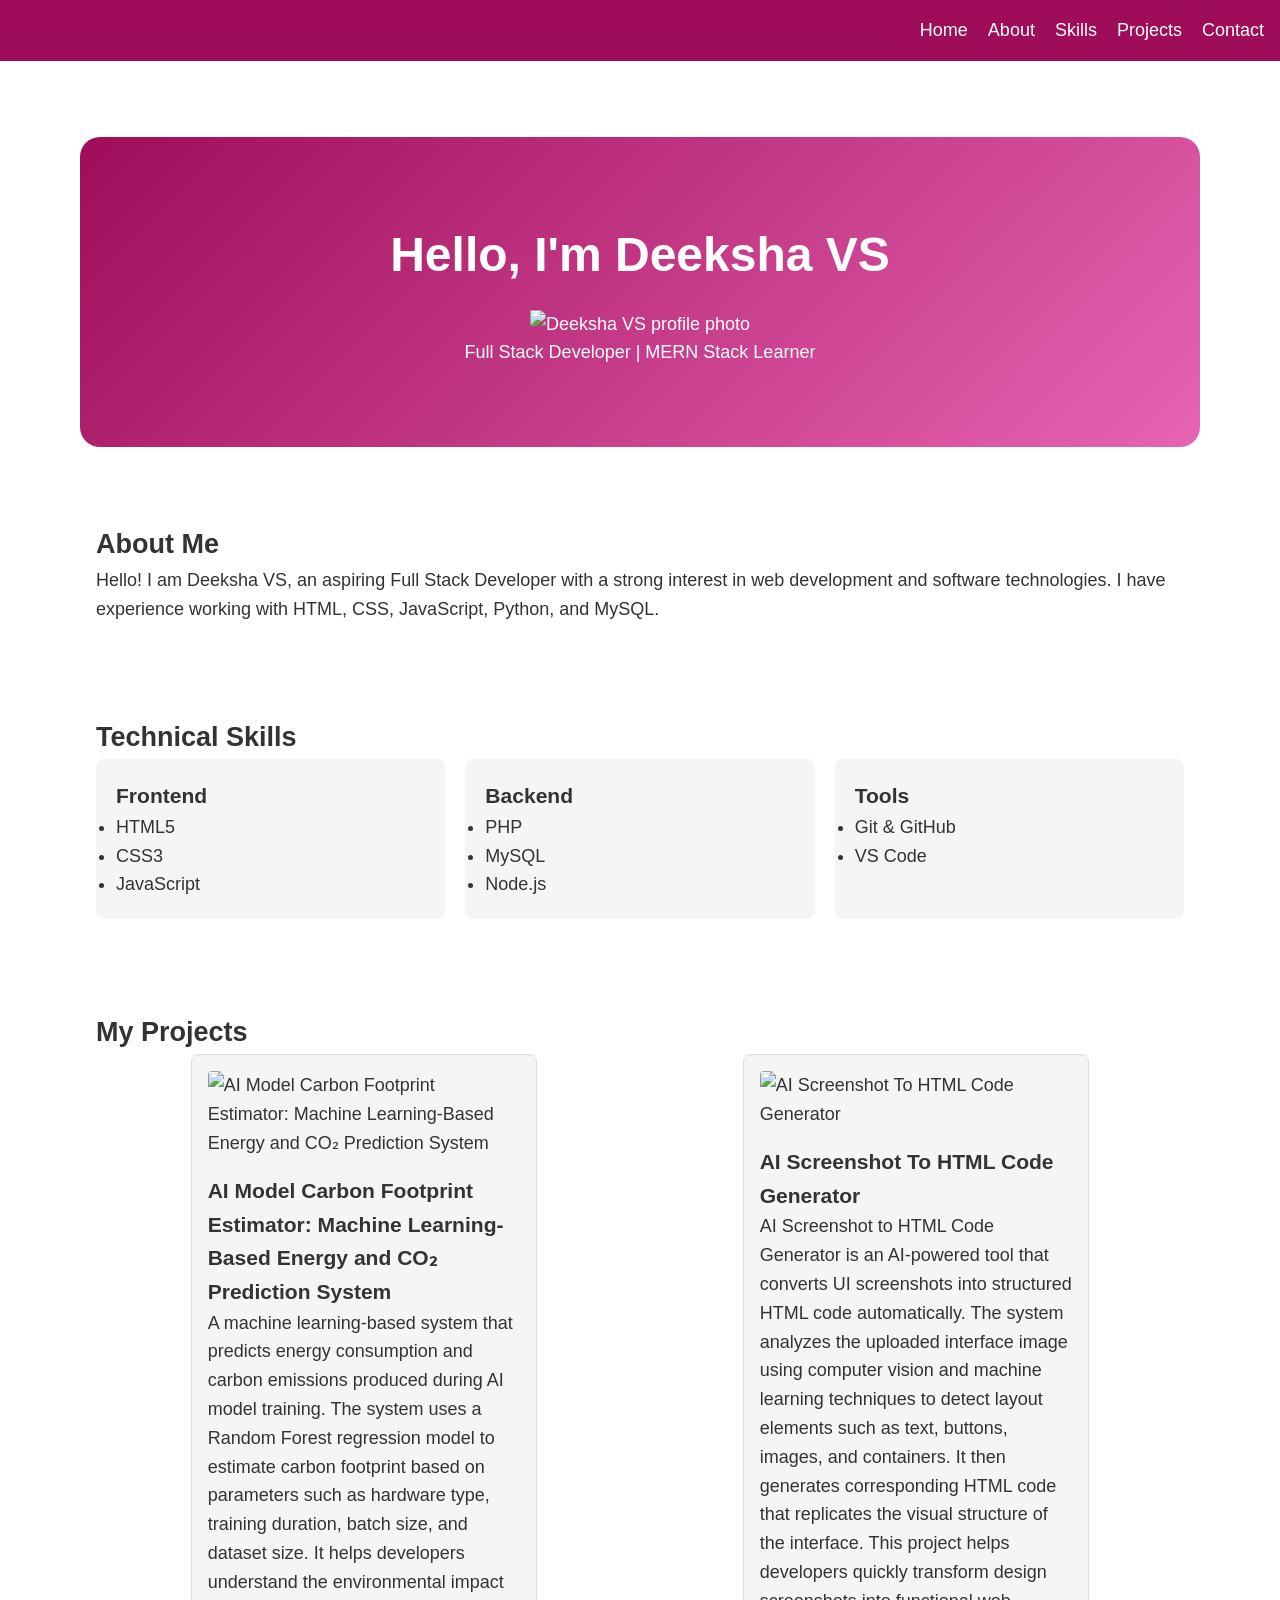
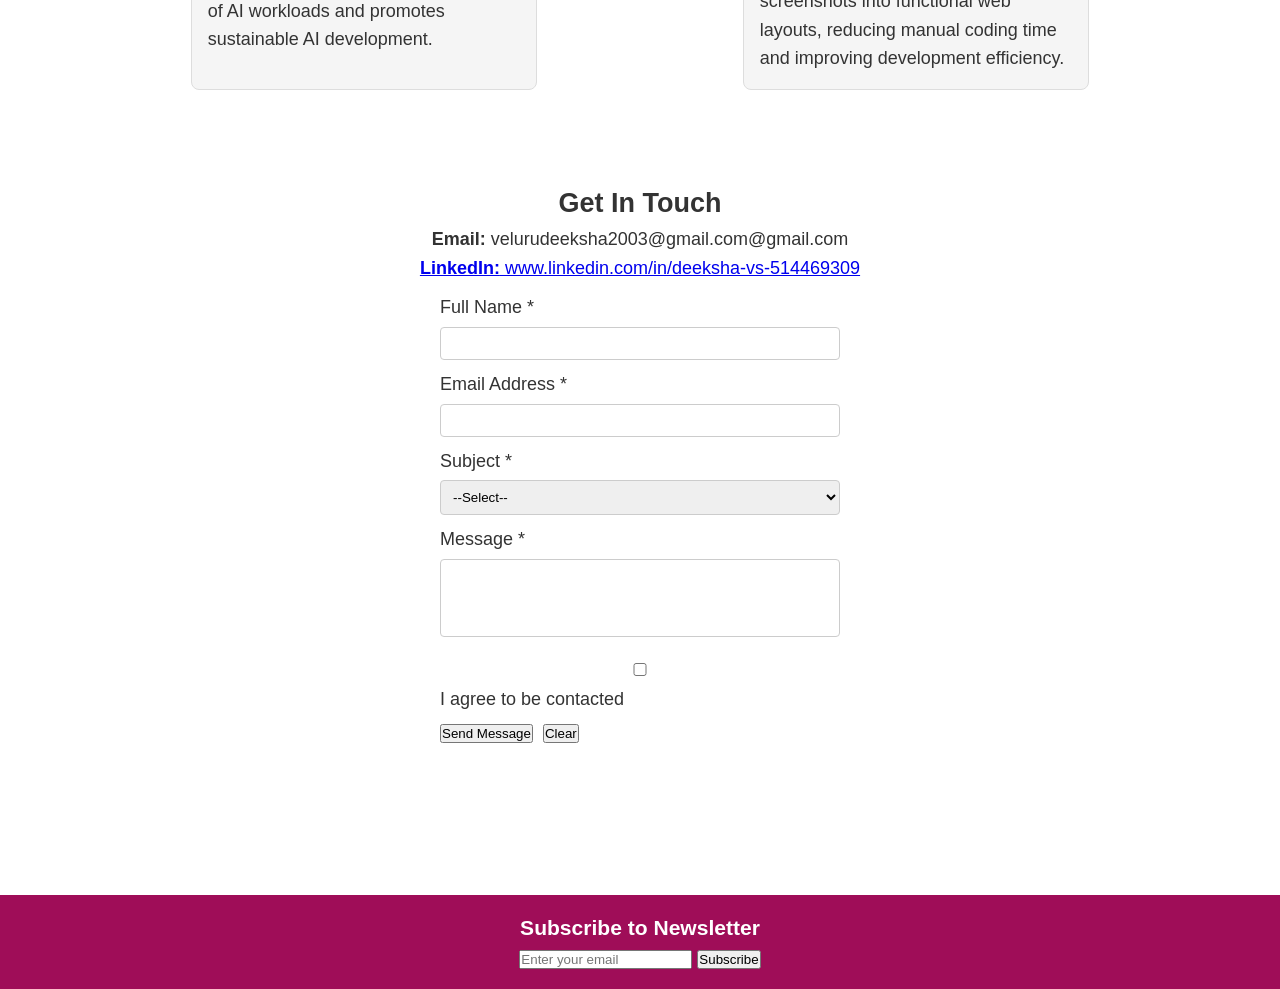
==== index.html @ 1c8dad01 "index.html" ====
<!DOCTYPE html>
<html lang="en">
<head>
<meta charset="UTF-8">
<meta name="viewport" content="width=device-width, initial-scale=1.0">

<title>Deeksha VS - Full Stack Developer Portfolio</title>

<meta name="description" content="Portfolio of a full stack developer specializing in MERN stack projects">
<meta name="keywords" content="portfolio, developer, MERN, React, Node.js">
<meta name="author" content="Deeksha VS">
<meta name="robots" content="index, follow">

<!-- Open Graph -->
<meta property="og:title" content="Deeksha VS - Portfolio">
<meta property="og:description" content="Explore my projects and skills">
<meta property="og:type" content="website">

<!-- Favicon -->
<link rel="icon" type="image/x-icon" href="assets/favicon.ico">

<link rel="stylesheet" href="style.css">
</head>

<body>

<header>
<nav>
<div class="nav-container">

<ul class="nav-menu">
<li><a href="#home" class="nav-link">Home</a></li>
<li><a href="#about" class="nav-link">About</a></li>
<li><a href="#skills" class="nav-link">Skills</a></li>
<li><a href="#projects" class="nav-link">Projects</a></li>
<li><a href="#contact" class="nav-link">Contact</a></li>
</ul>

</div>
</nav>
</header>

<main>

<section id="home">
<h1>Hello, I'm Deeksha VS</h1>

<img 
src="assets/images/profile.jpeg"
alt="Deeksha VS profile photo"
width="200"
height="200"
loading="lazy"
>

<p>Full Stack Developer | MERN Stack Learner</p>
</section>


<section id="about">
<h2>About Me</h2>

<p>
Hello! I am Deeksha VS, an aspiring Full Stack Developer with a strong interest in web development and software technologies. I have experience working with HTML, CSS, JavaScript, Python, and MySQL.
</p>

</section>


<section id="skills">
<h2>Technical Skills</h2>

<div class="skills-container">

<article class="skill-category">
<h3>Frontend</h3>
<ul>
<li>HTML5</li>
<li>CSS3</li>
<li>JavaScript</li>
</ul>
</article>

<article class="skill-category">
<h3>Backend</h3>
<ul>
<li>PHP</li>
<li>MySQL</li>
<li>Node.js</li>
</ul>
</article>

<article class="skill-category">
<h3>Tools</h3>
<ul>
<li>Git & GitHub</li>
<li>VS Code</li>
</ul>
</article>

</div>
</section>


<section id="projects">
<h2>My Projects</h2>

<div class="projects-grid">

<article class="project-card">

<img
src="assets/images/project1.png"
alt="AI Model Carbon Footprint Estimator: Machine Learning-Based Energy and CO₂ Prediction System"
width="300"
height="200"
loading="lazy"
>

<h3>AI Model Carbon Footprint Estimator: Machine Learning-Based Energy and CO₂ Prediction System</h3>

<p>
A machine learning-based system that predicts energy consumption and carbon emissions produced during AI model training. The system uses a Random Forest regression model to estimate carbon footprint based on parameters such as hardware type, training duration, batch size, and dataset size. It helps developers understand the environmental impact of AI workloads and promotes sustainable AI development.
</p>

</article>


<article class="project-card">

<img
src="assets/images/project2.png"
alt="AI Screenshot To HTML Code Generator"
width="300"
height="200"
loading="lazy"
>

<h3>AI Screenshot To HTML Code Generator</h3>

<p>
AI Screenshot to HTML Code Generator is an AI-powered tool that converts UI screenshots into structured HTML code automatically. The system analyzes the uploaded interface image using computer vision and machine learning techniques to detect layout elements such as text, buttons, images, and containers. It then generates corresponding HTML code that replicates the visual structure of the interface. This project helps developers quickly transform design screenshots into functional web layouts, reducing manual coding time and improving development efficiency.
</p>

</article>



</div>

</section>


<section id="contact">

<h2>Get In Touch</h2>

<p><b>Email:</b> velurudeeksha2003@gmail.com@gmail.com</p>

<p>
<a href="https://linkedin.com/in/deeksha-vs-514469309" target="_blank">
<b>LinkedIn:</b> www.linkedin.com/in/deeksha-vs-514469309
</a>
</p>

<form class="contact-form">

<label for="name">Full Name *</label>
<input type="text" id="name" required>

<label for="email">Email Address *</label>
<input type="email" id="email" required>

<label for="subject">Subject *</label>
<select id="subject">
<option>--Select--</option>
<option>Project</option>
<option>Job</option>
</select>

<label for="message">Message *</label>
<textarea id="message" rows="4"></textarea>

<label>
<input type="checkbox"> I agree to be contacted
</label>

<div class="form-buttons">
<button type="submit">Send Message</button>
<button type="reset">Clear</button>
</div>

</form>

</section>

</main>


<footer>

<h3>Subscribe to Newsletter</h3>

<form>

<input
type="email"
placeholder="Enter your email"
required
>

<button type="submit">Subscribe</button>

</form>

</footer>

</body>
</html>
---- style.css ----
/* CSS Reset & Defaults */
* {
    margin: 0;
    padding: 0;
    box-sizing: border-box;
}

:root {
    --primary: #9f0d58;
    --secondary: #e764b3;
    --light: #f5f5f5;
    --dark: #333;
    --spacing: 16px;
    
}

body {
    font-family: -apple-system, BlinkMacSystemFont, 'Segoe UI', Roboto, sans-serif;
    line-height: 1.6;
    color: var(--dark);
    background: #fff;
}

/* Header & Navigation */
header {
    background: var(--primary);
    color: white;
    padding: var(--spacing);
    position: sticky;
    top: 0;
    
}


.nav-container {
    display: flex;
    justify-content: space-between;
    align-items: center;
    width: 100%;
}
.nav-menu {
    display: flex;
    gap: 20px;
    list-style: none;
    margin-left: auto;
}


nav a {
    color: white;
    text-decoration: none;
    transition: opacity 0.3s;
}

nav a:hover {
    opacity: 0.8;
}

/* Main Content */
main {
    max-width: 1200px;
    margin: 0 auto;
    padding: var(--spacing);
}

section {
    margin: 60px 0;
    padding: var(--spacing);
}

/* Hero Section */
#home {
    text-align: center;
    padding: 80px var(--spacing);
    background: linear-gradient(135deg, var(--primary), var(--secondary));
    color: white;
    border-bottom-left-radius: 20px;
    border-bottom-right-radius: 20px;
    border-top-left-radius: 20px;
     border-top-right-radius: 20px;
}

#home h1 {
    font-size: 48px;
    margin-bottom: var(--spacing);
}

/* Cards */
.project-card {
    border: 1px solid #ddd;
    border-radius: 8px;
    padding: var(--spacing);
    background: var(--light);
    transition: transform 0.3s, box-shadow 0.3s;
}

.project-card:hover {
    transform: translateY(-4px);
    box-shadow: 0 4px 12px rgba(0,0,0,0.1);
}

.project-card img {
    width: 100%;
    height: auto;
    border-radius: 4px;
    margin-bottom: var(--spacing);
}

#contact {
    display: flex;
    justify-content: center;
    align-items: center;
    flex-direction: column;
}

.contact-form {
    width: 400px;
    margin: auto;
}

.contact-form label {
    display: block;
    margin-top: 10px;
    font-weight: 500;
}

.contact-form input,
.contact-form select,
.contact-form textarea {
    width: 100%;
    padding: 8px;
    margin-top: 5px;
    border: 1px solid #ccc;
    border-radius: 4px;
}

.contact-form textarea {
    resize: none;
}

.form-buttons {
    margin-top: 10px;
    display: flex;
    gap: 10px;
}
.skills-container{
    display: flex;
    justify-content: space-between;
    gap: 20px;
    flex-wrap: wrap;
}

.skill-category{
    flex: 1;
    min-width: 200px;
    background: #f5f5f5;
    padding: 20px;
    border-radius: 8px;
}

/* Footer */
footer {
    background: var(--primary);
    color: white;
    text-align: center;
    padding: var(--spacing);
    margin-top: 60px;
}

/* Projects grid layout */
.projects-grid {
    display: flex;
    flex-direction: row;
    flex-wrap: wrap;
    gap: var(--spacing);
    justify-content: space-around;
    align-items: stretch;
}

/* Mobile: stack projects */
@media (max-width: 768px) {
    .projects-grid {
        flex-direction: column;
    }
}

/* Tablet */
@media (min-width: 768px) {

    body {
        font-size: 18px;
    }

    main {
        width: 90%;
        margin: auto;
    }

    nav {
        display: flex;
        justify-content: space-between;
        align-items: center;
    }
}

/* Desktop */
@media (min-width: 1024px) {

    .project-card {
        flex: 0 1 calc(33.333% - var(--spacing));
    }

}

/* Large Desktop */
@media (min-width: 1440px) {

    main {
        max-width: 1200px;
    }
}
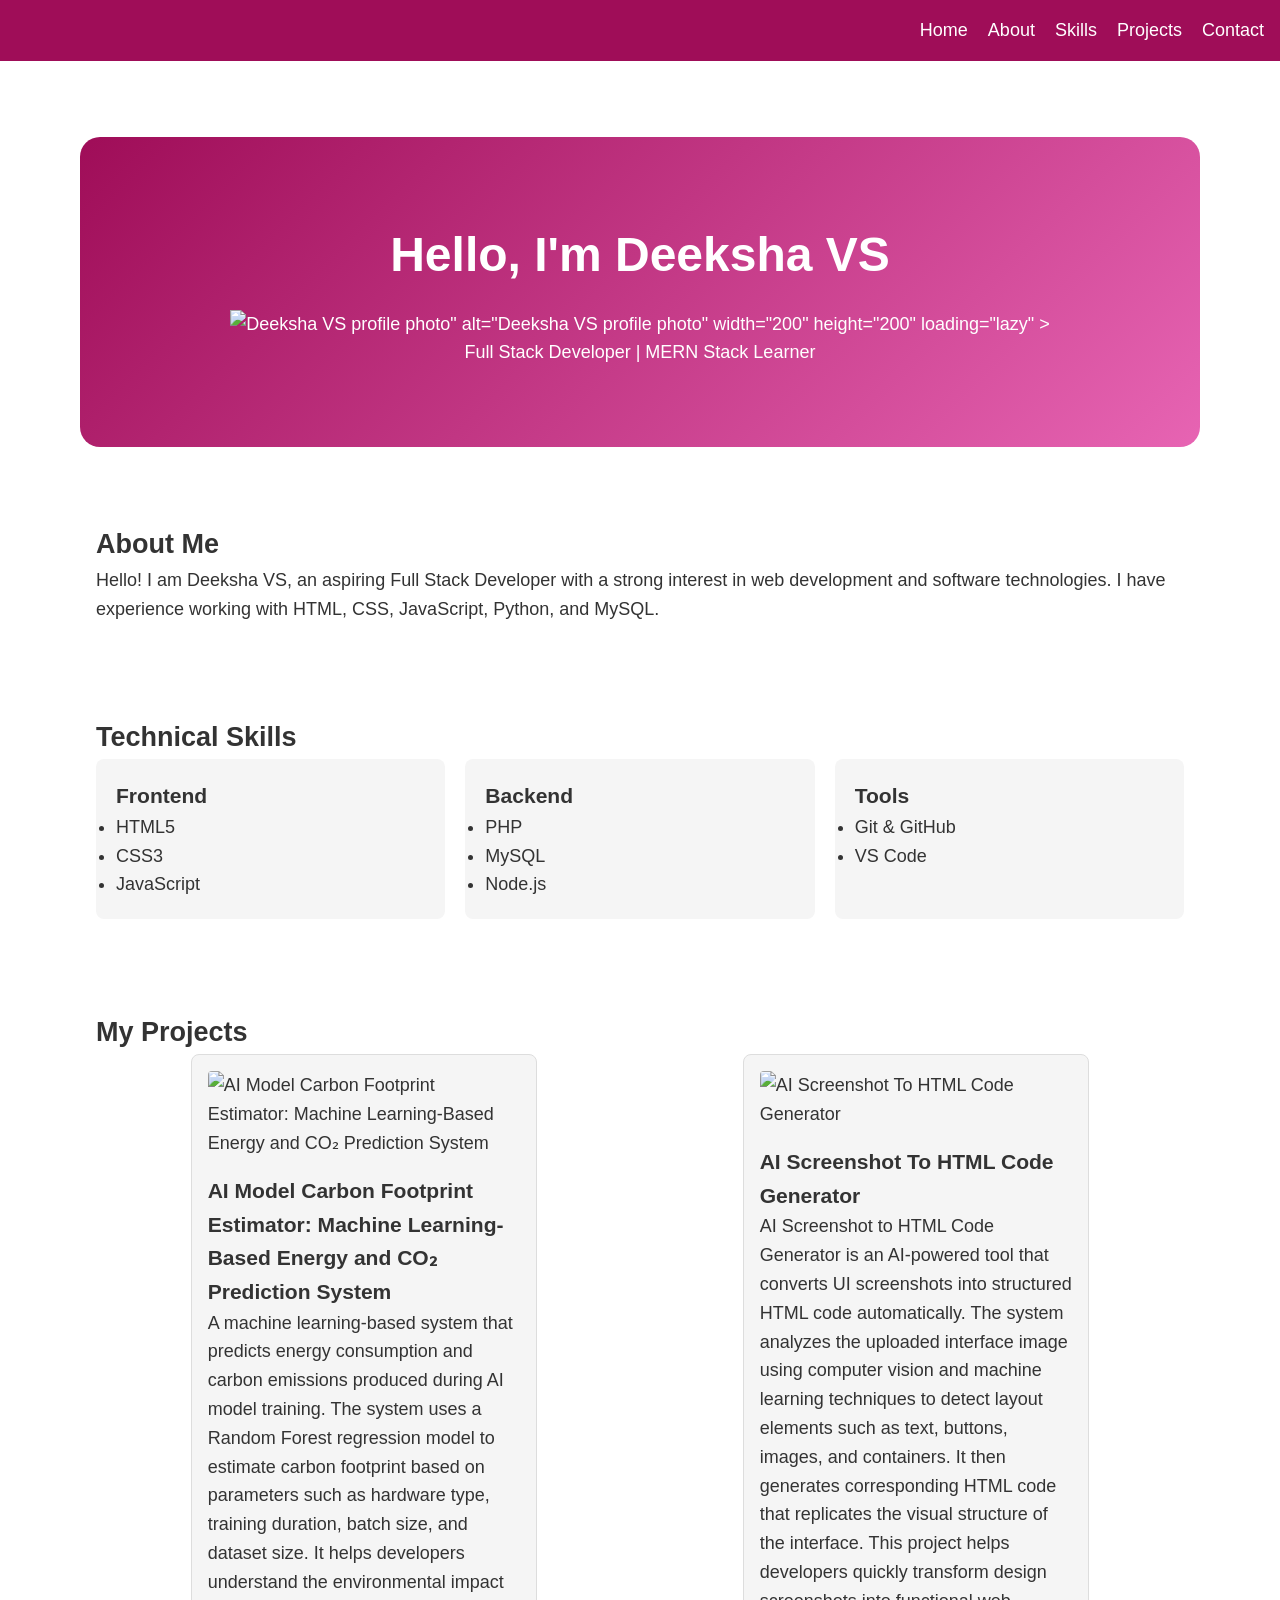
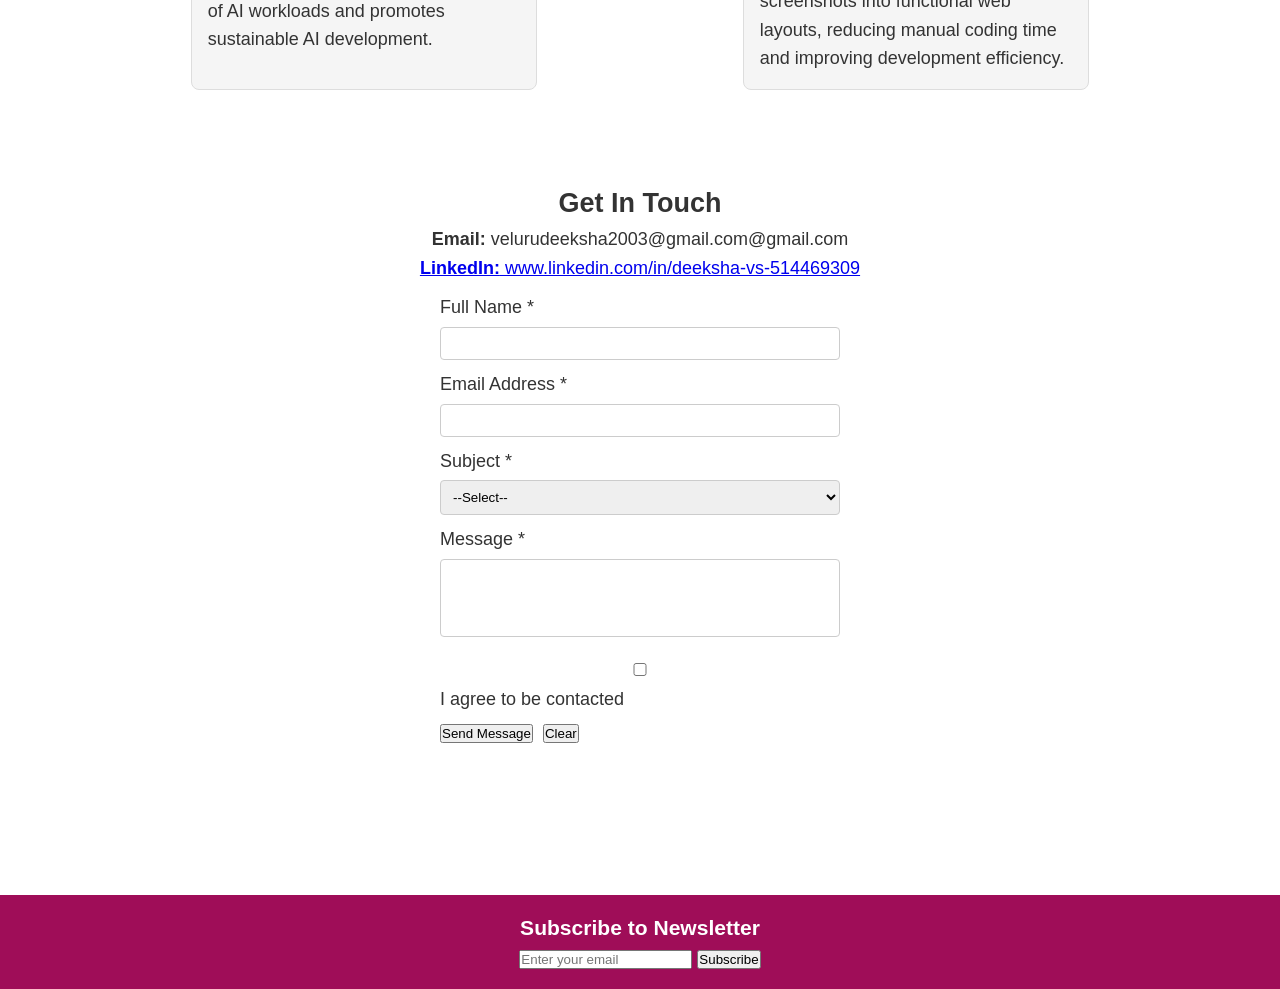
==== commit ca573e20: "index.html Updated profile image source in index.html" ====
--- a/index.html
+++ b/index.html
@@ -46,7 +46,7 @@
 <h1>Hello, I'm Deeksha VS</h1>
 
 <img 
-src="assets/images/profile.jpeg"
+src="<img src="assets/images/your-image-name.jpg" alt="Deeksha VS profile photo">"
 alt="Deeksha VS profile photo"
 width="200"
 height="200"
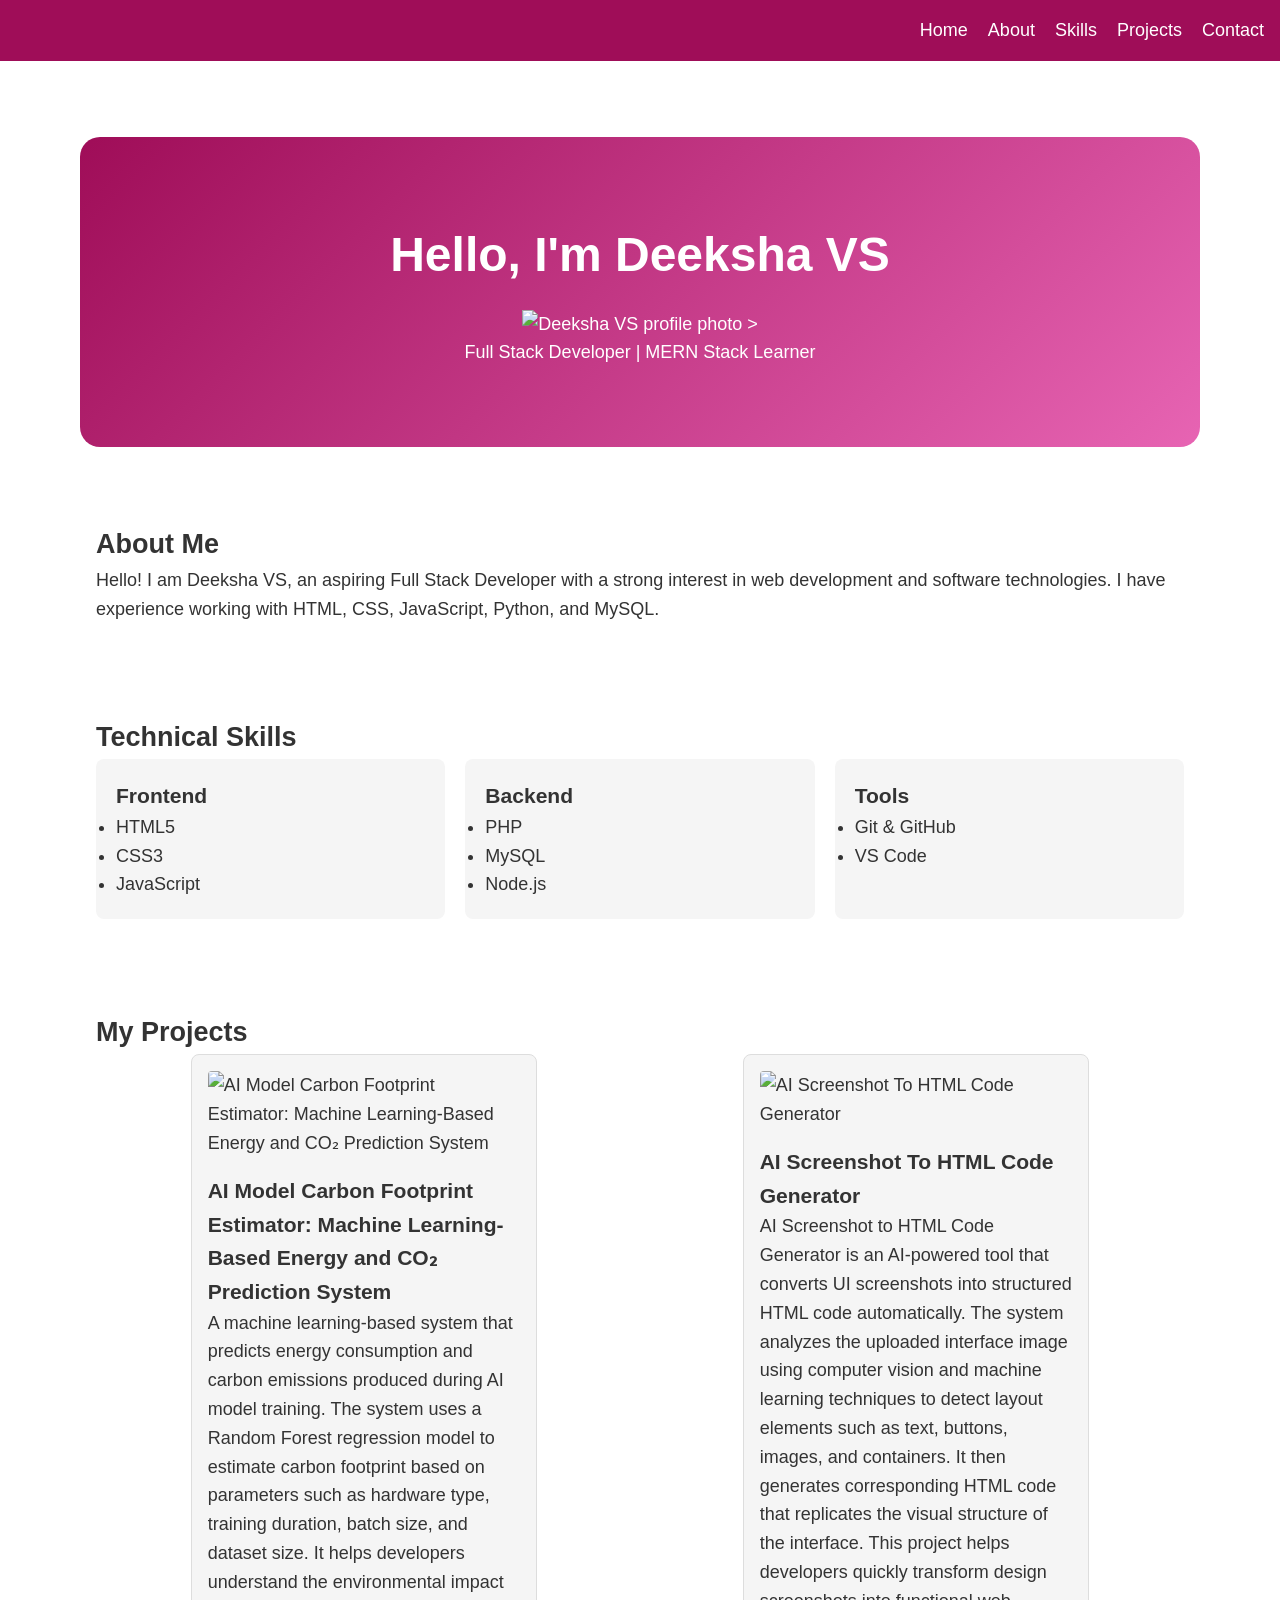
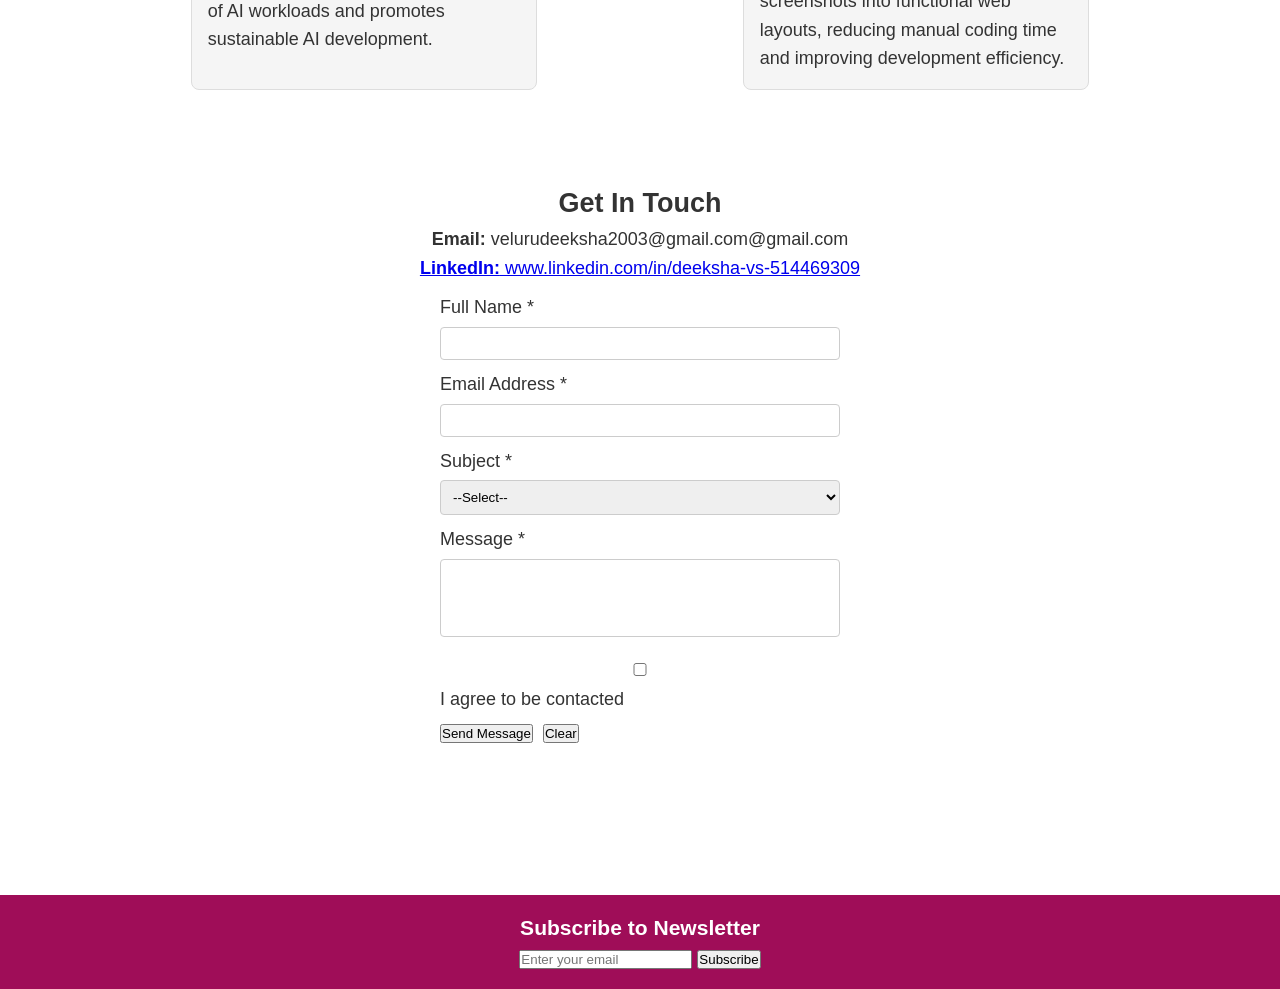
==== commit 62f107f9: "index.html" ====
--- a/index.html
+++ b/index.html
@@ -45,12 +45,11 @@
 <section id="home">
 <h1>Hello, I'm Deeksha VS</h1>
 
-<img 
-src="<img src="assets/images/your-image-name.jpg" alt="Deeksha VS profile photo">"
+<img src="assets/images/your-image-name.jpg" 
 alt="Deeksha VS profile photo"
 width="200"
 height="200"
-loading="lazy"
+loading="lazy">
 >
 
 <p>Full Stack Developer | MERN Stack Learner</p>
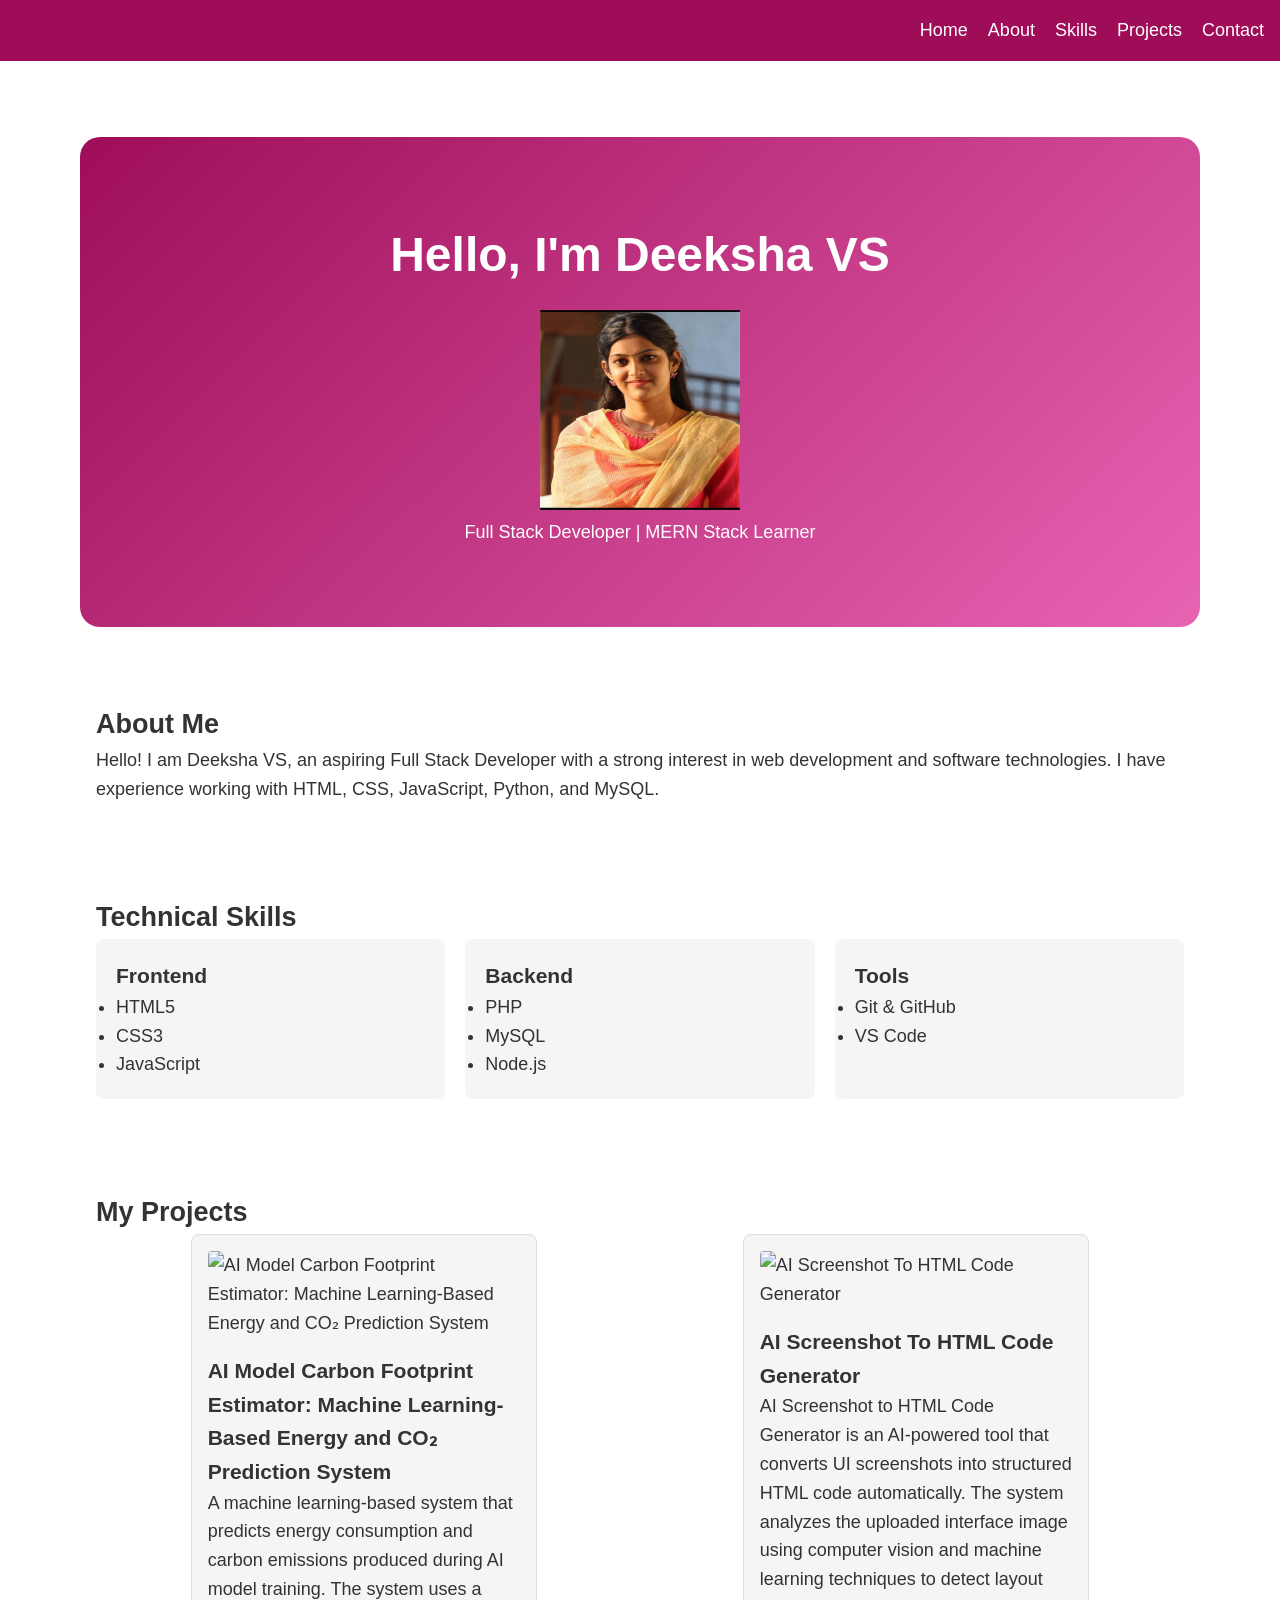
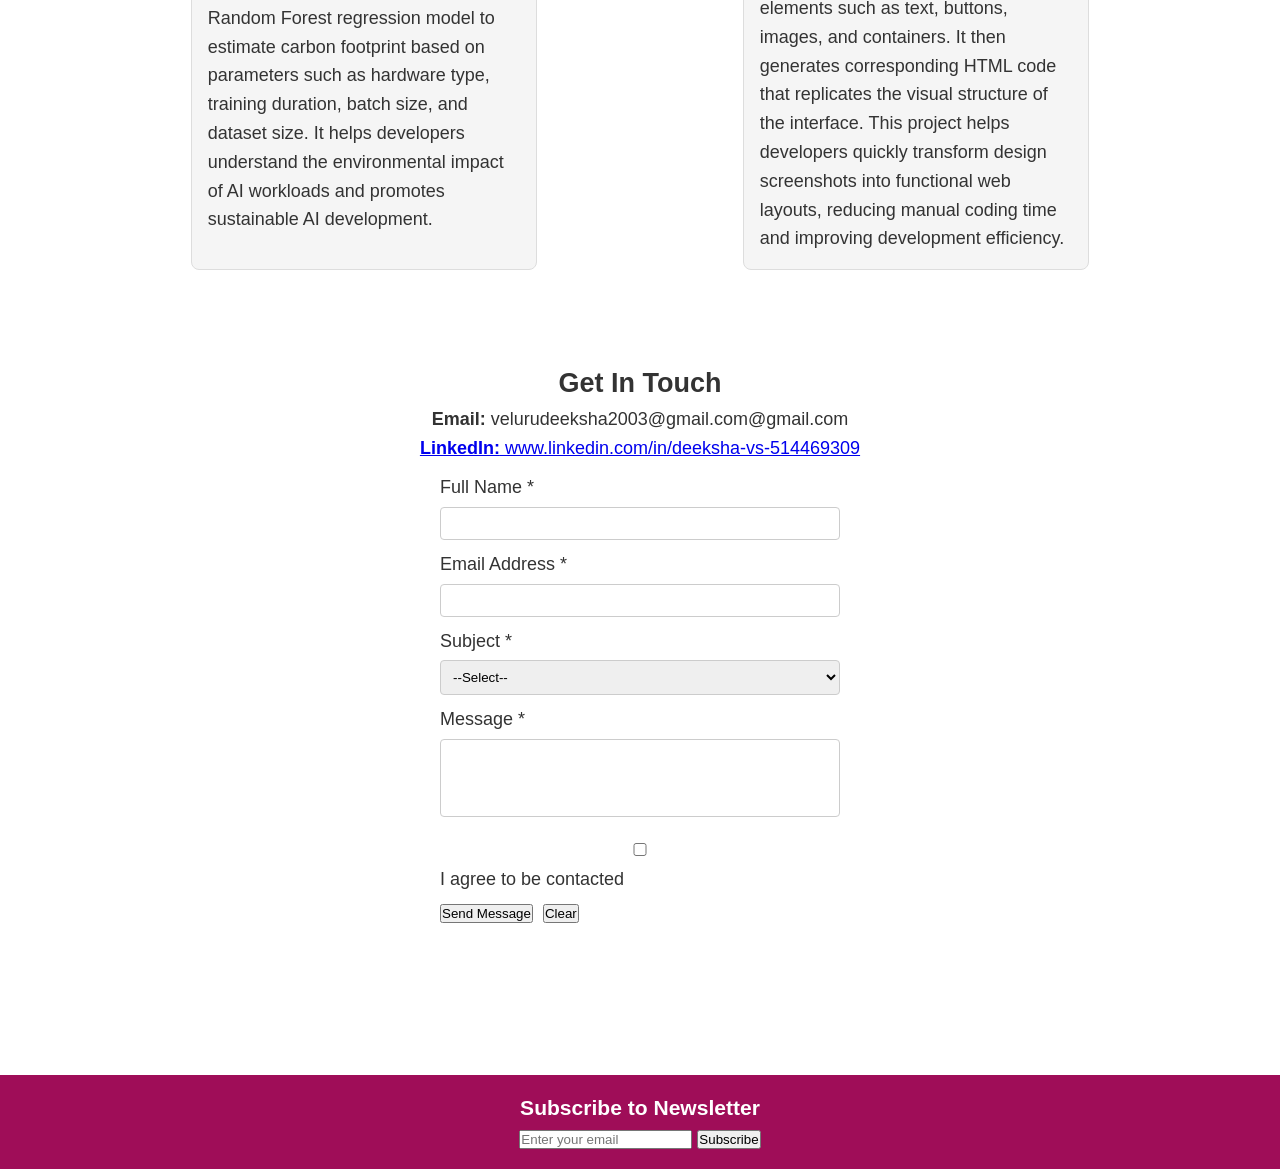
==== commit e82a5833: "index.html Updated profile image source in the home section." ====
--- a/index.html
+++ b/index.html
@@ -45,12 +45,11 @@
 <section id="home">
 <h1>Hello, I'm Deeksha VS</h1>
 
-<img src="assets/images/your-image-name.jpg" 
+<img src="assets/images/Profile.jpg"
 alt="Deeksha VS profile photo"
 width="200"
 height="200"
 loading="lazy">
->
 
 <p>Full Stack Developer | MERN Stack Learner</p>
 </section>
